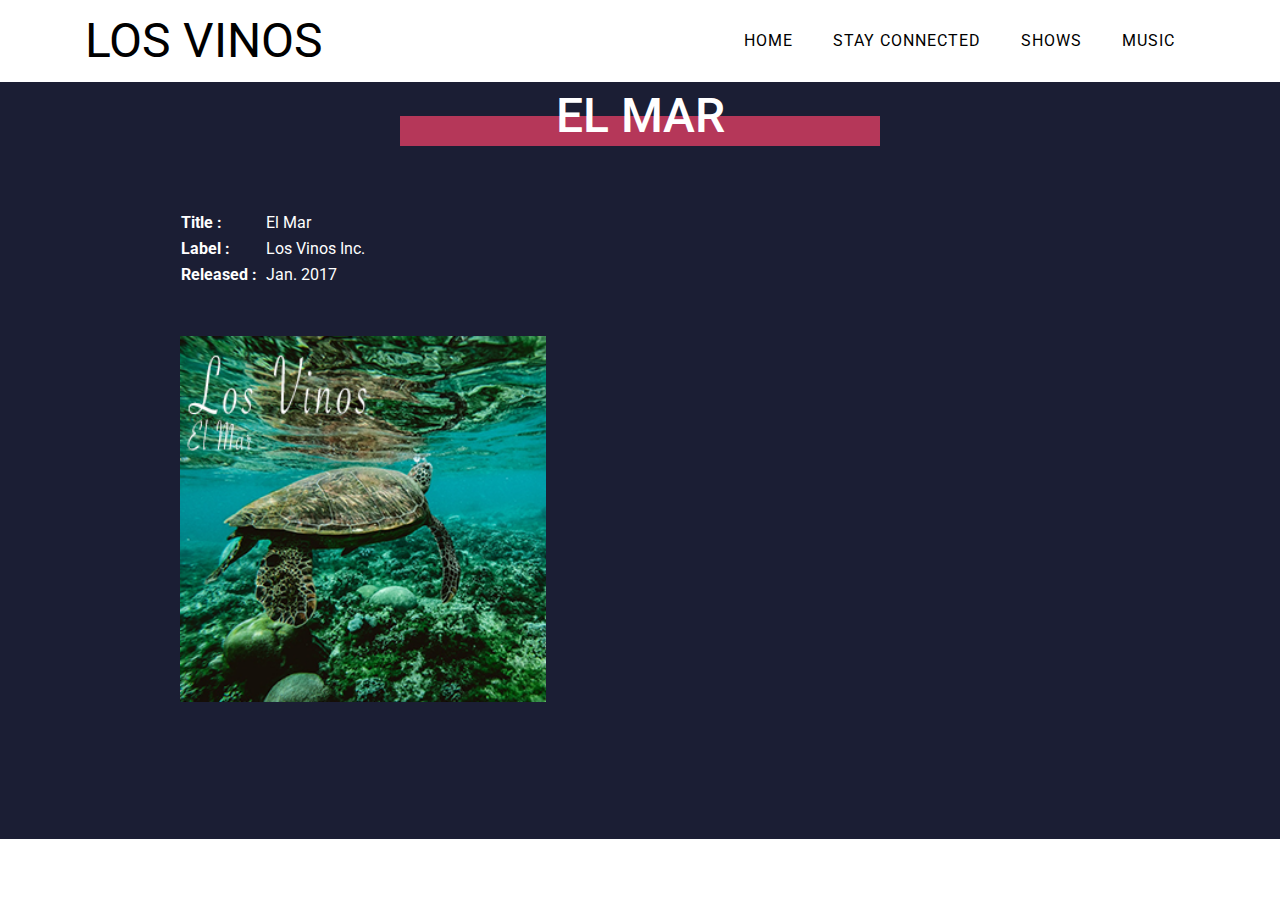
==== music/el-mar.html @ 44787964 "Added Music Section" ====
<!DOCTYPE html>
<html lang="en">

  <head>

    <meta charset="utf-8">
    <meta name="viewport" content="width=device-width, initial-scale=1, shrink-to-fit=no">
    <meta name="description" content="">
    <meta name="author" content="">

    <title>El Mar - 2017</title>

    <!-- Bootstrap core CSS -->
    <link href="../vendor/bootstrap/css/bootstrap.min.css" rel="stylesheet">

    <!-- Custom fonts for this template -->
    <link href="../vendor/fontawesome-free/css/all.min.css" rel="stylesheet" type="text/css">
    <link href="https://fonts.googleapis.com/css?family=Roboto:100,400,700" rel="stylesheet">

    <!-- Plugin CSS -->
    <link href="../vendor/magnific-popup/magnific-popup.css" rel="stylesheet" type="text/css">

    <!-- Custom styles for this template -->
    <link href="../css/freelancer.css" rel="stylesheet">

  </head>

  <body>

    <nav class="navbar navbar-expand-lg bg-secondary fixed-top text-uppercase" id="mainNav">
      <div class="container">
        <a class="navbar-brand js-scroll-trigger" href="#home">Los Vinos</a>
        <button class="navbar-toggler navbar-toggler-right text-uppercase rounded" type="button" data-toggle="collapse" data-target="#navbarResponsive" aria-controls="navbarResponsive" aria-expanded="false" aria-label="Toggle navigation">
          <i class="fas fa-bars"></i>
        </button>
        <div class="collapse navbar-collapse" id="navbarResponsive">
          <ul class="navbar-nav ml-auto">
            <li class="nav-item mx-0 mx-lg-1">
              <a class="nav-link py-3 px-0 px-lg-3 rounded js-scroll-trigger" href="../index.html#home">Home</a>
            </li>
            <li class="nav-item mx-0 mx-lg-1">
              <a class="nav-link py-3 px-0 px-lg-3 rounded js-scroll-trigger" href="../index.html#social">Stay Connected</a>
            </li>
            <li class="nav-item mx-0 mx-lg-1">
              <a class="nav-link py-3 px-0 px-lg-3 rounded js-scroll-trigger" href="../index.html#shows">Shows</a>
            </li>
            <li class="nav-item mx-0 mx-lg-1">
                <a class="nav-link py-3 px-0 px-lg-3 rounded js-scroll-trigger" href="../index.html#music">Music</a>
            </li>
          </ul>
        </div>
      </div>
    </nav>

    <!-- Music Section -->
    <section id="music" class="bg-primary">
      <div class="container text-white">
        <h2 class="text-center text-uppercase mb-0">El Mar</h2>
        <hr>
        <div class="row">
          <div class="col-lg-10 mx-auto">
                <div class="row mt-5">
                  <div class="col-sm-12 col-md-5 col-lg-5">
                    <table class="album-details">
                      <tr class="mb-2">
                        <td><b>Title :</b></td>
                        <td class="pl-2">El Mar</td>
                      </tr>
                      <tr class="mb-2">
                        <td><b>Label :</b></td>
                        <td class="pl-2">Los Vinos Inc.</td>
                      </tr>
                      <tr class="mb-2">
                        <td><b>Released :</b></td>
                        <td class="pl-2">Jan. 2017</td>
                      </tr>
                    </table>
                  </div>
                </div>
                <div class="row mt-5">
                    <div class="col-sm-12 col-md-5 col-lg-5">
                      <img src="../img/album_cover-el-mar.png" width="100%">
                    </div>
                    <div class="col-sm-12 col-md-7 col-lg-7">
                        <iframe src="https://open.spotify.com/embed/album/5Ap74Zg6Ue8oxhe9JaEBzc" width="100%" height="400" frameborder="0" allowtransparency="true" allow="encrypted-media"></iframe>
                    </div>
                </div>
          </div>
        </div>
      </div>
    </section>

    <!-- Scroll to Top Button (Only visible on small and extra-small screen sizes) -->
    <div class="scroll-to-top d-lg-none position-fixed ">
      <a class="js-scroll-trigger d-block text-center rounded" href="#page-top">
        <i class="fa fa-chevron-up"></i>
      </a>
    </div>

    <!-- Bootstrap core JavaScript -->
    <script src="../vendor/jquery/jquery.min.js"></script>
    <script src="../vendor/bootstrap/js/bootstrap.bundle.min.js"></script>

    <!-- Plugin JavaScript -->
    <script src="../vendor/jquery-easing/jquery.easing.min.js"></script>
    <script src="../vendor/magnific-popup/jquery.magnific-popup.min.js"></script>


    <!-- Custom scripts for this template -->
    <script src="../js/freelancer.min.js"></script>

  </body>

</html>
---- vendor/fontawesome-free/css/all.min.css ----
/*!
 * Font Awesome Free 5.3.1 by @fontawesome - https://fontawesome.com
 * License - https://fontawesome.com/license/free (Icons: CC BY 4.0, Fonts: SIL OFL 1.1, Code: MIT License)
 */
.fa,.fab,.fal,.far,.fas{-moz-osx-font-smoothing:grayscale;-webkit-font-smoothing:antialiased;display:inline-block;font-style:normal;font-variant:normal;text-rendering:auto;line-height:1}.fa-lg{font-size:1.33333em;line-height:.75em;vertical-align:-.0667em}.fa-xs{font-size:.75em}.fa-sm{font-size:.875em}.fa-1x{font-size:1em}.fa-2x{font-size:2em}.fa-3x{font-size:3em}.fa-4x{font-size:4em}.fa-5x{font-size:5em}.fa-6x{font-size:6em}.fa-7x{font-size:7em}.fa-8x{font-size:8em}.fa-9x{font-size:9em}.fa-10x{font-size:10em}.fa-fw{text-align:center;width:1.25em}.fa-ul{list-style-type:none;margin-left:2.5em;padding-left:0}.fa-ul>li{position:relative}.fa-li{left:-2em;position:absolute;text-align:center;width:2em;line-height:inherit}.fa-border{border:.08em solid #eee;border-radius:.1em;padding:.2em .25em .15em}.fa-pull-left{float:left}.fa-pull-right{float:right}.fa.fa-pull-left,.fab.fa-pull-left,.fal.fa-pull-left,.far.fa-pull-left,.fas.fa-pull-left{margin-right:.3em}.fa.fa-pull-right,.fab.fa-pull-right,.fal.fa-pull-right,.far.fa-pull-right,.fas.fa-pull-right{margin-left:.3em}.fa-spin{animation:fa-spin 2s infinite linear}.fa-pulse{animation:fa-spin 1s infinite steps(8)}@keyframes fa-spin{0%{transform:rotate(0deg)}to{transform:rotate(1turn)}}.fa-rotate-90{-ms-filter:"progid:DXImageTransform.Microsoft.BasicImage(rotation=1)";transform:rotate(90deg)}.fa-rotate-180{-ms-filter:"progid:DXImageTransform.Microsoft.BasicImage(rotation=2)";transform:rotate(180deg)}.fa-rotate-270{-ms-filter:"progid:DXImageTransform.Microsoft.BasicImage(rotation=3)";transform:rotate(270deg)}.fa-flip-horizontal{-ms-filter:"progid:DXImageTransform.Microsoft.BasicImage(rotation=0, mirror=1)";transform:scaleX(-1)}.fa-flip-vertical{transform:scaleY(-1)}.fa-flip-horizontal.fa-flip-vertical,.fa-flip-vertical{-ms-filter:"progid:DXImageTransform.Microsoft.BasicImage(rotation=2, mirror=1)"}.fa-flip-horizontal.fa-flip-vertical{transform:scale(-1)}:root .fa-flip-horizontal,:root .fa-flip-vertical,:root .fa-rotate-90,:root .fa-rotate-180,:root .fa-rotate-270{-webkit-filter:none;filter:none}.fa-stack{display:inline-block;height:2em;line-height:2em;position:relative;vertical-align:middle;width:2em}.fa-stack-1x,.fa-stack-2x{left:0;position:absolute;text-align:center;width:100%}.fa-stack-1x{line-height:inherit}.fa-stack-2x{font-size:2em}.fa-inverse{color:#fff}.fa-500px:before{content:"\f26e"}.fa-accessible-icon:before{content:"\f368"}.fa-accusoft:before{content:"\f369"}.fa-ad:before{content:"\f641"}.fa-address-book:before{content:"\f2b9"}.fa-address-card:before{content:"\f2bb"}.fa-adjust:before{content:"\f042"}.fa-adn:before{content:"\f170"}.fa-adversal:before{content:"\f36a"}.fa-affiliatetheme:before{content:"\f36b"}.fa-air-freshener:before{content:"\f5d0"}.fa-algolia:before{content:"\f36c"}.fa-align-center:before{content:"\f037"}.fa-align-justify:before{content:"\f039"}.fa-align-left:before{content:"\f036"}.fa-align-right:before{content:"\f038"}.fa-alipay:before{content:"\f642"}.fa-allergies:before{content:"\f461"}.fa-amazon:before{content:"\f270"}.fa-amazon-pay:before{content:"\f42c"}.fa-ambulance:before{content:"\f0f9"}.fa-american-sign-language-interpreting:before{content:"\f2a3"}.fa-amilia:before{content:"\f36d"}.fa-anchor:before{content:"\f13d"}.fa-android:before{content:"\f17b"}.fa-angellist:before{content:"\f209"}.fa-angle-double-down:before{content:"\f103"}.fa-angle-double-left:before{content:"\f100"}.fa-angle-double-right:before{content:"\f101"}.fa-angle-double-up:before{content:"\f102"}.fa-angle-down:before{content:"\f107"}.fa-angle-left:before{content:"\f104"}.fa-angle-right:before{content:"\f105"}.fa-angle-up:before{content:"\f106"}.fa-angry:before{content:"\f556"}.fa-angrycreative:before{content:"\f36e"}.fa-angular:before{content:"\f420"}.fa-ankh:before{content:"\f644"}.fa-app-store:before{content:"\f36f"}.fa-app-store-ios:before{content:"\f370"}.fa-apper:before{content:"\f371"}.fa-apple:before{content:"\f179"}.fa-apple-alt:before{content:"\f5d1"}.fa-apple-pay:before{content:"\f415"}.fa-archive:before{content:"\f187"}.fa-archway:before{content:"\f557"}.fa-arrow-alt-circle-down:before{content:"\f358"}.fa-arrow-alt-circle-left:before{content:"\f359"}.fa-arrow-alt-circle-right:before{content:"\f35a"}.fa-arrow-alt-circle-up:before{content:"\f35b"}.fa-arrow-circle-down:before{content:"\f0ab"}.fa-arrow-circle-left:before{content:"\f0a8"}.fa-arrow-circle-right:before{content:"\f0a9"}.fa-arrow-circle-up:before{content:"\f0aa"}.fa-arrow-down:before{content:"\f063"}.fa-arrow-left:before{content:"\f060"}.fa-arrow-right:before{content:"\f061"}.fa-arrow-up:before{content:"\f062"}.fa-arrows-alt:before{content:"\f0b2"}.fa-arrows-alt-h:before{content:"\f337"}.fa-arrows-alt-v:before{content:"\f338"}.fa-assistive-listening-systems:before{content:"\f2a2"}.fa-asterisk:before{content:"\f069"}.fa-asymmetrik:before{content:"\f372"}.fa-at:before{content:"\f1fa"}.fa-atlas:before{content:"\f558"}.fa-atom:before{content:"\f5d2"}.fa-audible:before{content:"\f373"}.fa-audio-description:before{content:"\f29e"}.fa-autoprefixer:before{content:"\f41c"}.fa-avianex:before{content:"\f374"}.fa-aviato:before{content:"\f421"}.fa-award:before{content:"\f559"}.fa-aws:before{content:"\f375"}.fa-backspace:before{content:"\f55a"}.fa-backward:before{content:"\f04a"}.fa-balance-scale:before{content:"\f24e"}.fa-ban:before{content:"\f05e"}.fa-band-aid:before{content:"\f462"}.fa-bandcamp:before{content:"\f2d5"}.fa-barcode:before{content:"\f02a"}.fa-bars:before{content:"\f0c9"}.fa-baseball-ball:before{content:"\f433"}.fa-basketball-ball:before{content:"\f434"}.fa-bath:before{content:"\f2cd"}.fa-battery-empty:before{content:"\f244"}.fa-battery-full:before{content:"\f240"}.fa-battery-half:before{content:"\f242"}.fa-battery-quarter:before{content:"\f243"}.fa-battery-three-quarters:before{content:"\f241"}.fa-bed:before{content:"\f236"}.fa-beer:before{content:"\f0fc"}.fa-behance:before{content:"\f1b4"}.fa-behance-square:before{content:"\f1b5"}.fa-bell:before{content:"\f0f3"}.fa-bell-slash:before{content:"\f1f6"}.fa-bezier-curve:before{content:"\f55b"}.fa-bible:before{content:"\f647"}.fa-bicycle:before{content:"\f206"}.fa-bimobject:before{content:"\f378"}.fa-binoculars:before{content:"\f1e5"}.fa-birthday-cake:before{content:"\f1fd"}.fa-bitbucket:before{content:"\f171"}.fa-bitcoin:before{content:"\f379"}.fa-bity:before{content:"\f37a"}.fa-black-tie:before{content:"\f27e"}.fa-blackberry:before{content:"\f37b"}.fa-blender:before{content:"\f517"}.fa-blind:before{content:"\f29d"}.fa-blogger:before{content:"\f37c"}.fa-blogger-b:before{content:"\f37d"}.fa-bluetooth:before{content:"\f293"}.fa-bluetooth-b:before{content:"\f294"}.fa-bold:before{content:"\f032"}.fa-bolt:before{content:"\f0e7"}.fa-bomb:before{content:"\f1e2"}.fa-bone:before{content:"\f5d7"}.fa-bong:before{content:"\f55c"}.fa-book:before{content:"\f02d"}.fa-book-open:before{content:"\f518"}.fa-book-reader:before{content:"\f5da"}.fa-bookmark:before{content:"\f02e"}.fa-bowling-ball:before{content:"\f436"}.fa-box:before{content:"\f466"}.fa-box-open:before{content:"\f49e"}.fa-boxes:before{content:"\f468"}.fa-braille:before{content:"\f2a1"}.fa-brain:before{content:"\f5dc"}.fa-briefcase:before{content:"\f0b1"}.fa-briefcase-medical:before{content:"\f469"}.fa-broadcast-tower:before{content:"\f519"}.fa-broom:before{content:"\f51a"}.fa-brush:before{content:"\f55d"}.fa-btc:before{content:"\f15a"}.fa-bug:before{content:"\f188"}.fa-building:before{content:"\f1ad"}.fa-bullhorn:before{content:"\f0a1"}.fa-bullseye:before{content:"\f140"}.fa-burn:before{content:"\f46a"}.fa-buromobelexperte:before{content:"\f37f"}.fa-bus:before{content:"\f207"}.fa-bus-alt:before{content:"\f55e"}.fa-business-time:before{content:"\f64a"}.fa-buysellads:before{content:"\f20d"}.fa-calculator:before{content:"\f1ec"}.fa-calendar:before{content:"\f133"}.fa-calendar-alt:before{content:"\f073"}.fa-calendar-check:before{content:"\f274"}.fa-calendar-minus:before{content:"\f272"}.fa-calendar-plus:before{content:"\f271"}.fa-calendar-times:before{content:"\f273"}.fa-camera:before{content:"\f030"}.fa-camera-retro:before{content:"\f083"}.fa-cannabis:before{content:"\f55f"}.fa-capsules:before{content:"\f46b"}.fa-car:before{content:"\f1b9"}.fa-car-alt:before{content:"\f5de"}.fa-car-battery:before{content:"\f5df"}.fa-car-crash:before{content:"\f5e1"}.fa-car-side:before{content:"\f5e4"}.fa-caret-down:before{content:"\f0d7"}.fa-caret-left:before{content:"\f0d9"}.fa-caret-right:before{content:"\f0da"}.fa-caret-square-down:before{content:"\f150"}.fa-caret-square-left:before{content:"\f191"}.fa-caret-square-right:before{content:"\f152"}.fa-caret-square-up:before{content:"\f151"}.fa-caret-up:before{content:"\f0d8"}.fa-cart-arrow-down:before{content:"\f218"}.fa-cart-plus:before{content:"\f217"}.fa-cc-amazon-pay:before{content:"\f42d"}.fa-cc-amex:before{content:"\f1f3"}.fa-cc-apple-pay:before{content:"\f416"}.fa-cc-diners-club:before{content:"\f24c"}.fa-cc-discover:before{content:"\f1f2"}.fa-cc-jcb:before{content:"\f24b"}.fa-cc-mastercard:before{content:"\f1f1"}.fa-cc-paypal:before{content:"\f1f4"}.fa-cc-stripe:before{content:"\f1f5"}.fa-cc-visa:before{content:"\f1f0"}.fa-centercode:before{content:"\f380"}.fa-certificate:before{content:"\f0a3"}.fa-chalkboard:before{content:"\f51b"}.fa-chalkboard-teacher:before{content:"\f51c"}.fa-charging-station:before{content:"\f5e7"}.fa-chart-area:before{content:"\f1fe"}.fa-chart-bar:before{content:"\f080"}.fa-chart-line:before{content:"\f201"}.fa-chart-pie:before{content:"\f200"}.fa-check:before{content:"\f00c"}.fa-check-circle:before{content:"\f058"}.fa-check-double:before{content:"\f560"}.fa-check-square:before{content:"\f14a"}.fa-chess:before{content:"\f439"}.fa-chess-bishop:before{content:"\f43a"}.fa-chess-board:before{content:"\f43c"}.fa-chess-king:before{content:"\f43f"}.fa-chess-knight:before{content:"\f441"}.fa-chess-pawn:before{content:"\f443"}.fa-chess-queen:before{content:"\f445"}.fa-chess-rook:before{content:"\f447"}.fa-chevron-circle-down:before{content:"\f13a"}.fa-chevron-circle-left:before{content:"\f137"}.fa-chevron-circle-right:before{content:"\f138"}.fa-chevron-circle-up:before{content:"\f139"}.fa-chevron-down:before{content:"\f078"}.fa-chevron-left:before{content:"\f053"}.fa-chevron-right:before{content:"\f054"}.fa-chevron-up:before{content:"\f077"}.fa-child:before{content:"\f1ae"}.fa-chrome:before{content:"\f268"}.fa-church:before{content:"\f51d"}.fa-circle:before{content:"\f111"}.fa-circle-notch:before{content:"\f1ce"}.fa-city:before{content:"\f64f"}.fa-clipboard:before{content:"\f328"}.fa-clipboard-check:before{content:"\f46c"}.fa-clipboard-list:before{content:"\f46d"}.fa-clock:before{content:"\f017"}.fa-clone:before{content:"\f24d"}.fa-closed-captioning:before{content:"\f20a"}.fa-cloud:before{content:"\f0c2"}.fa-cloud-download-alt:before{content:"\f381"}.fa-cloud-upload-alt:before{content:"\f382"}.fa-cloudscale:before{content:"\f383"}.fa-cloudsmith:before{content:"\f384"}.fa-cloudversify:before{content:"\f385"}.fa-cocktail:before{content:"\f561"}.fa-code:before{content:"\f121"}.fa-code-branch:before{content:"\f126"}.fa-codepen:before{content:"\f1cb"}.fa-codiepie:before{content:"\f284"}.fa-coffee:before{content:"\f0f4"}.fa-cog:before{content:"\f013"}.fa-cogs:before{content:"\f085"}.fa-coins:before{content:"\f51e"}.fa-columns:before{content:"\f0db"}.fa-comment:before{content:"\f075"}.fa-comment-alt:before{content:"\f27a"}.fa-comment-dollar:before{content:"\f651"}.fa-comment-dots:before{content:"\f4ad"}.fa-comment-slash:before{content:"\f4b3"}.fa-comments:before{content:"\f086"}.fa-comments-dollar:before{content:"\f653"}.fa-compact-disc:before{content:"\f51f"}.fa-compass:before{content:"\f14e"}.fa-compress:before{content:"\f066"}.fa-concierge-bell:before{content:"\f562"}.fa-connectdevelop:before{content:"\f20e"}.fa-contao:before{content:"\f26d"}.fa-cookie:before{content:"\f563"}.fa-cookie-bite:before{content:"\f564"}.fa-copy:before{content:"\f0c5"}.fa-copyright:before{content:"\f1f9"}.fa-couch:before{content:"\f4b8"}.fa-cpanel:before{content:"\f388"}.fa-creative-commons:before{content:"\f25e"}.fa-creative-commons-by:before{content:"\f4e7"}.fa-creative-commons-nc:before{content:"\f4e8"}.fa-creative-commons-nc-eu:before{content:"\f4e9"}.fa-creative-commons-nc-jp:before{content:"\f4ea"}.fa-creative-commons-nd:before{content:"\f4eb"}.fa-creative-commons-pd:before{content:"\f4ec"}.fa-creative-commons-pd-alt:before{content:"\f4ed"}.fa-creative-commons-remix:before{content:"\f4ee"}.fa-creative-commons-sa:before{content:"\f4ef"}.fa-creative-commons-sampling:before{content:"\f4f0"}.fa-creative-commons-sampling-plus:before{content:"\f4f1"}.fa-creative-commons-share:before{content:"\f4f2"}.fa-credit-card:before{content:"\f09d"}.fa-crop:before{content:"\f125"}.fa-crop-alt:before{content:"\f565"}.fa-cross:before{content:"\f654"}.fa-crosshairs:before{content:"\f05b"}.fa-crow:before{content:"\f520"}.fa-crown:before{content:"\f521"}.fa-css3:before{content:"\f13c"}.fa-css3-alt:before{content:"\f38b"}.fa-cube:before{content:"\f1b2"}.fa-cubes:before{content:"\f1b3"}.fa-cut:before{content:"\f0c4"}.fa-cuttlefish:before{content:"\f38c"}.fa-d-and-d:before{content:"\f38d"}.fa-dashcube:before{content:"\f210"}.fa-database:before{content:"\f1c0"}.fa-deaf:before{content:"\f2a4"}.fa-delicious:before{content:"\f1a5"}.fa-deploydog:before{content:"\f38e"}.fa-deskpro:before{content:"\f38f"}.fa-desktop:before{content:"\f108"}.fa-deviantart:before{content:"\f1bd"}.fa-dharmachakra:before{content:"\f655"}.fa-diagnoses:before{content:"\f470"}.fa-dice:before{content:"\f522"}.fa-dice-five:before{content:"\f523"}.fa-dice-four:before{content:"\f524"}.fa-dice-one:before{content:"\f525"}.fa-dice-six:before{content:"\f526"}.fa-dice-three:before{content:"\f527"}.fa-dice-two:before{content:"\f528"}.fa-digg:before{content:"\f1a6"}.fa-digital-ocean:before{content:"\f391"}.fa-digital-tachograph:before{content:"\f566"}.fa-directions:before{content:"\f5eb"}.fa-discord:before{content:"\f392"}.fa-discourse:before{content:"\f393"}.fa-divide:before{content:"\f529"}.fa-dizzy:before{content:"\f567"}.fa-dna:before{content:"\f471"}.fa-dochub:before{content:"\f394"}.fa-docker:before{content:"\f395"}.fa-dollar-sign:before{content:"\f155"}.fa-dolly:before{content:"\f472"}.fa-dolly-flatbed:before{content:"\f474"}.fa-donate:before{content:"\f4b9"}.fa-door-closed:before{content:"\f52a"}.fa-door-open:before{content:"\f52b"}.fa-dot-circle:before{content:"\f192"}.fa-dove:before{content:"\f4ba"}.fa-download:before{content:"\f019"}.fa-draft2digital:before{content:"\f396"}.fa-drafting-compass:before{content:"\f568"}.fa-draw-polygon:before{content:"\f5ee"}.fa-dribbble:before{content:"\f17d"}.fa-dribbble-square:before{content:"\f397"}.fa-dropbox:before{content:"\f16b"}.fa-drum:before{content:"\f569"}.fa-drum-steelpan:before{content:"\f56a"}.fa-drupal:before{content:"\f1a9"}.fa-dumbbell:before{content:"\f44b"}.fa-dyalog:before{content:"\f399"}.fa-earlybirds:before{content:"\f39a"}.fa-ebay:before{content:"\f4f4"}.fa-edge:before{content:"\f282"}.fa-edit:before{content:"\f044"}.fa-eject:before{content:"\f052"}.fa-elementor:before{content:"\f430"}.fa-ellipsis-h:before{content:"\f141"}.fa-ellipsis-v:before{content:"\f142"}.fa-ello:before{content:"\f5f1"}.fa-ember:before{content:"\f423"}.fa-empire:before{content:"\f1d1"}.fa-envelope:before{content:"\f0e0"}.fa-envelope-open:before{content:"\f2b6"}.fa-envelope-open-text:before{content:"\f658"}.fa-envelope-square:before{content:"\f199"}.fa-envira:before{content:"\f299"}.fa-equals:before{content:"\f52c"}.fa-eraser:before{content:"\f12d"}.fa-erlang:before{content:"\f39d"}.fa-ethereum:before{content:"\f42e"}.fa-etsy:before{content:"\f2d7"}.fa-euro-sign:before{content:"\f153"}.fa-exchange-alt:before{content:"\f362"}.fa-exclamation:before{content:"\f12a"}.fa-exclamation-circle:before{content:"\f06a"}.fa-exclamation-triangle:before{content:"\f071"}.fa-expand:before{content:"\f065"}.fa-expand-arrows-alt:before{content:"\f31e"}.fa-expeditedssl:before{content:"\f23e"}.fa-external-link-alt:before{content:"\f35d"}.fa-external-link-square-alt:before{content:"\f360"}.fa-eye:before{content:"\f06e"}.fa-eye-dropper:before{content:"\f1fb"}.fa-eye-slash:before{content:"\f070"}.fa-facebook:before{content:"\f09a"}.fa-facebook-f:before{content:"\f39e"}.fa-facebook-messenger:before{content:"\f39f"}.fa-facebook-square:before{content:"\f082"}.fa-fast-backward:before{content:"\f049"}.fa-fast-forward:before{content:"\f050"}.fa-fax:before{content:"\f1ac"}.fa-feather:before{content:"\f52d"}.fa-feather-alt:before{content:"\f56b"}.fa-female:before{content:"\f182"}.fa-fighter-jet:before{content:"\f0fb"}.fa-file:before{content:"\f15b"}.fa-file-alt:before{content:"\f15c"}.fa-file-archive:before{content:"\f1c6"}.fa-file-audio:before{content:"\f1c7"}.fa-file-code:before{content:"\f1c9"}.fa-file-contract:before{content:"\f56c"}.fa-file-download:before{content:"\f56d"}.fa-file-excel:before{content:"\f1c3"}.fa-file-export:before{content:"\f56e"}.fa-file-image:before{content:"\f1c5"}.fa-file-import:before{content:"\f56f"}.fa-file-invoice:before{content:"\f570"}.fa-file-invoice-dollar:before{content:"\f571"}.fa-file-medical:before{content:"\f477"}.fa-file-medical-alt:before{content:"\f478"}.fa-file-pdf:before{content:"\f1c1"}.fa-file-powerpoint:before{content:"\f1c4"}.fa-file-prescription:before{content:"\f572"}.fa-file-signature:before{content:"\f573"}.fa-file-upload:before{content:"\f574"}.fa-file-video:before{content:"\f1c8"}.fa-file-word:before{content:"\f1c2"}.fa-fill:before{content:"\f575"}.fa-fill-drip:before{content:"\f576"}.fa-film:before{content:"\f008"}.fa-filter:before{content:"\f0b0"}.fa-fingerprint:before{content:"\f577"}.fa-fire:before{content:"\f06d"}.fa-fire-extinguisher:before{content:"\f134"}.fa-firefox:before{content:"\f269"}.fa-first-aid:before{content:"\f479"}.fa-first-order:before{content:"\f2b0"}.fa-first-order-alt:before{content:"\f50a"}.fa-firstdraft:before{content:"\f3a1"}.fa-fish:before{content:"\f578"}.fa-flag:before{content:"\f024"}.fa-flag-checkered:before{content:"\f11e"}.fa-flask:before{content:"\f0c3"}.fa-flickr:before{content:"\f16e"}.fa-flipboard:before{content:"\f44d"}.fa-flushed:before{content:"\f579"}.fa-fly:before{content:"\f417"}.fa-folder:before{content:"\f07b"}.fa-folder-minus:before{content:"\f65d"}.fa-folder-open:before{content:"\f07c"}.fa-folder-plus:before{content:"\f65e"}.fa-font:before{content:"\f031"}.fa-font-awesome:before{content:"\f2b4"}.fa-font-awesome-alt:before{content:"\f35c"}.fa-font-awesome-flag:before{content:"\f425"}.fa-font-awesome-logo-full:before{content:"\f4e6"}.fa-fonticons:before{content:"\f280"}.fa-fonticons-fi:before{content:"\f3a2"}.fa-football-ball:before{content:"\f44e"}.fa-fort-awesome:before{content:"\f286"}.fa-fort-awesome-alt:before{content:"\f3a3"}.fa-forumbee:before{content:"\f211"}.fa-forward:before{content:"\f04e"}.fa-foursquare:before{content:"\f180"}.fa-free-code-camp:before{content:"\f2c5"}.fa-freebsd:before{content:"\f3a4"}.fa-frog:before{content:"\f52e"}.fa-frown:before{content:"\f119"}.fa-frown-open:before{content:"\f57a"}.fa-fulcrum:before{content:"\f50b"}.fa-funnel-dollar:before{content:"\f662"}.fa-futbol:before{content:"\f1e3"}.fa-galactic-republic:before{content:"\f50c"}.fa-galactic-senate:before{content:"\f50d"}.fa-gamepad:before{content:"\f11b"}.fa-gas-pump:before{content:"\f52f"}.fa-gavel:before{content:"\f0e3"}.fa-gem:before{content:"\f3a5"}.fa-genderless:before{content:"\f22d"}.fa-get-pocket:before{content:"\f265"}.fa-gg:before{content:"\f260"}.fa-gg-circle:before{content:"\f261"}.fa-gift:before{content:"\f06b"}.fa-git:before{content:"\f1d3"}.fa-git-square:before{content:"\f1d2"}.fa-github:before{content:"\f09b"}.fa-github-alt:before{content:"\f113"}.fa-github-square:before{content:"\f092"}.fa-gitkraken:before{content:"\f3a6"}.fa-gitlab:before{content:"\f296"}.fa-gitter:before{content:"\f426"}.fa-glass-martini:before{content:"\f000"}.fa-glass-martini-alt:before{content:"\f57b"}.fa-glasses:before{content:"\f530"}.fa-glide:before{content:"\f2a5"}.fa-glide-g:before{content:"\f2a6"}.fa-globe:before{content:"\f0ac"}.fa-globe-africa:before{content:"\f57c"}.fa-globe-americas:before{content:"\f57d"}.fa-globe-asia:before{content:"\f57e"}.fa-gofore:before{content:"\f3a7"}.fa-golf-ball:before{content:"\f450"}.fa-goodreads:before{content:"\f3a8"}.fa-goodreads-g:before{content:"\f3a9"}.fa-google:before{content:"\f1a0"}.fa-google-drive:before{content:"\f3aa"}.fa-google-play:before{content:"\f3ab"}.fa-google-plus:before{content:"\f2b3"}.fa-google-plus-g:before{content:"\f0d5"}.fa-google-plus-square:before{content:"\f0d4"}.fa-google-wallet:before{content:"\f1ee"}.fa-gopuram:before{content:"\f664"}.fa-graduation-cap:before{content:"\f19d"}.fa-gratipay:before{content:"\f184"}.fa-grav:before{content:"\f2d6"}.fa-greater-than:before{content:"\f531"}.fa-greater-than-equal:before{content:"\f532"}.fa-grimace:before{content:"\f57f"}.fa-grin:before{content:"\f580"}.fa-grin-alt:before{content:"\f581"}.fa-grin-beam:before{content:"\f582"}.fa-grin-beam-sweat:before{content:"\f583"}.fa-grin-hearts:before{content:"\f584"}.fa-grin-squint:before{content:"\f585"}.fa-grin-squint-tears:before{content:"\f586"}.fa-grin-stars:before{content:"\f587"}.fa-grin-tears:before{content:"\f588"}.fa-grin-tongue:before{content:"\f589"}.fa-grin-tongue-squint:before{content:"\f58a"}.fa-grin-tongue-wink:before{content:"\f58b"}.fa-grin-wink:before{content:"\f58c"}.fa-grip-horizontal:before{content:"\f58d"}.fa-grip-vertical:before{content:"\f58e"}.fa-gripfire:before{content:"\f3ac"}.fa-grunt:before{content:"\f3ad"}.fa-gulp:before{content:"\f3ae"}.fa-h-square:before{content:"\f0fd"}.fa-hacker-news:before{content:"\f1d4"}.fa-hacker-news-square:before{content:"\f3af"}.fa-hackerrank:before{content:"\f5f7"}.fa-hamsa:before{content:"\f665"}.fa-hand-holding:before{content:"\f4bd"}.fa-hand-holding-heart:before{content:"\f4be"}.fa-hand-holding-usd:before{content:"\f4c0"}.fa-hand-lizard:before{content:"\f258"}.fa-hand-paper:before{content:"\f256"}.fa-hand-peace:before{content:"\f25b"}.fa-hand-point-down:before{content:"\f0a7"}.fa-hand-point-left:before{content:"\f0a5"}.fa-hand-point-right:before{content:"\f0a4"}.fa-hand-point-up:before{content:"\f0a6"}.fa-hand-pointer:before{content:"\f25a"}.fa-hand-rock:before{content:"\f255"}.fa-hand-scissors:before{content:"\f257"}.fa-hand-spock:before{content:"\f259"}.fa-hands:before{content:"\f4c2"}.fa-hands-helping:before{content:"\f4c4"}.fa-handshake:before{content:"\f2b5"}.fa-hashtag:before{content:"\f292"}.fa-haykal:before{content:"\f666"}.fa-hdd:before{content:"\f0a0"}.fa-heading:before{content:"\f1dc"}.fa-headphones:before{content:"\f025"}.fa-headphones-alt:before{content:"\f58f"}.fa-headset:before{content:"\f590"}.fa-heart:before{content:"\f004"}.fa-heartbeat:before{content:"\f21e"}.fa-helicopter:before{content:"\f533"}.fa-highlighter:before{content:"\f591"}.fa-hips:before{content:"\f452"}.fa-hire-a-helper:before{content:"\f3b0"}.fa-history:before{content:"\f1da"}.fa-hockey-puck:before{content:"\f453"}.fa-home:before{content:"\f015"}.fa-hooli:before{content:"\f427"}.fa-hornbill:before{content:"\f592"}.fa-hospital:before{content:"\f0f8"}.fa-hospital-alt:before{content:"\f47d"}.fa-hospital-symbol:before{content:"\f47e"}.fa-hot-tub:before{content:"\f593"}.fa-hotel:before{content:"\f594"}.fa-hotjar:before{content:"\f3b1"}.fa-hourglass:before{content:"\f254"}.fa-hourglass-end:before{content:"\f253"}.fa-hourglass-half:before{content:"\f252"}.fa-hourglass-start:before{content:"\f251"}.fa-houzz:before{content:"\f27c"}.fa-html5:before{content:"\f13b"}.fa-hubspot:before{content:"\f3b2"}.fa-i-cursor:before{content:"\f246"}.fa-id-badge:before{content:"\f2c1"}.fa-id-card:before{content:"\f2c2"}.fa-id-card-alt:before{content:"\f47f"}.fa-image:before{content:"\f03e"}.fa-images:before{content:"\f302"}.fa-imdb:before{content:"\f2d8"}.fa-inbox:before{content:"\f01c"}.fa-indent:before{content:"\f03c"}.fa-industry:before{content:"\f275"}.fa-infinity:before{content:"\f534"}.fa-info:before{content:"\f129"}.fa-info-circle:before{content:"\f05a"}.fa-instagram:before{content:"\f16d"}.fa-internet-explorer:before{content:"\f26b"}.fa-ioxhost:before{content:"\f208"}.fa-italic:before{content:"\f033"}.fa-itunes:before{content:"\f3b4"}.fa-itunes-note:before{content:"\f3b5"}.fa-java:before{content:"\f4e4"}.fa-jedi:before{content:"\f669"}.fa-jedi-order:before{content:"\f50e"}.fa-jenkins:before{content:"\f3b6"}.fa-joget:before{content:"\f3b7"}.fa-joint:before{content:"\f595"}.fa-joomla:before{content:"\f1aa"}.fa-journal-whills:before{content:"\f66a"}.fa-js:before{content:"\f3b8"}.fa-js-square:before{content:"\f3b9"}.fa-jsfiddle:before{content:"\f1cc"}.fa-kaaba:before{content:"\f66b"}.fa-kaggle:before{content:"\f5fa"}.fa-key:before{content:"\f084"}.fa-keybase:before{content:"\f4f5"}.fa-keyboard:before{content:"\f11c"}.fa-keycdn:before{content:"\f3ba"}.fa-khanda:before{content:"\f66d"}.fa-kickstarter:before{content:"\f3bb"}.fa-kickstarter-k:before{content:"\f3bc"}.fa-kiss:before{content:"\f596"}.fa-kiss-beam:before{content:"\f597"}.fa-kiss-wink-heart:before{content:"\f598"}.fa-kiwi-bird:before{content:"\f535"}.fa-korvue:before{content:"\f42f"}.fa-landmark:before{content:"\f66f"}.fa-language:before{content:"\f1ab"}.fa-laptop:before{content:"\f109"}.fa-laptop-code:before{content:"\f5fc"}.fa-laravel:before{content:"\f3bd"}.fa-lastfm:before{content:"\f202"}.fa-lastfm-square:before{content:"\f203"}.fa-laugh:before{content:"\f599"}.fa-laugh-beam:before{content:"\f59a"}.fa-laugh-squint:before{content:"\f59b"}.fa-laugh-wink:before{content:"\f59c"}.fa-layer-group:before{content:"\f5fd"}.fa-leaf:before{content:"\f06c"}.fa-leanpub:before{content:"\f212"}.fa-lemon:before{content:"\f094"}.fa-less:before{content:"\f41d"}.fa-less-than:before{content:"\f536"}.fa-less-than-equal:before{content:"\f537"}.fa-level-down-alt:before{content:"\f3be"}.fa-level-up-alt:before{content:"\f3bf"}.fa-life-ring:before{content:"\f1cd"}.fa-lightbulb:before{content:"\f0eb"}.fa-line:before{content:"\f3c0"}.fa-link:before{content:"\f0c1"}.fa-linkedin:before{content:"\f08c"}.fa-linkedin-in:before{content:"\f0e1"}.fa-linode:before{content:"\f2b8"}.fa-linux:before{content:"\f17c"}.fa-lira-sign:before{content:"\f195"}.fa-list:before{content:"\f03a"}.fa-list-alt:before{content:"\f022"}.fa-list-ol:before{content:"\f0cb"}.fa-list-ul:before{content:"\f0ca"}.fa-location-arrow:before{content:"\f124"}.fa-lock:before{content:"\f023"}.fa-lock-open:before{content:"\f3c1"}.fa-long-arrow-alt-down:before{content:"\f309"}.fa-long-arrow-alt-left:before{content:"\f30a"}.fa-long-arrow-alt-right:before{content:"\f30b"}.fa-long-arrow-alt-up:before{content:"\f30c"}.fa-low-vision:before{content:"\f2a8"}.fa-luggage-cart:before{content:"\f59d"}.fa-lyft:before{content:"\f3c3"}.fa-magento:before{content:"\f3c4"}.fa-magic:before{content:"\f0d0"}.fa-magnet:before{content:"\f076"}.fa-mail-bulk:before{content:"\f674"}.fa-mailchimp:before{content:"\f59e"}.fa-male:before{content:"\f183"}.fa-mandalorian:before{content:"\f50f"}.fa-map:before{content:"\f279"}.fa-map-marked:before{content:"\f59f"}.fa-map-marked-alt:before{content:"\f5a0"}.fa-map-marker:before{content:"\f041"}.fa-map-marker-alt:before{content:"\f3c5"}.fa-map-pin:before{content:"\f276"}.fa-map-signs:before{content:"\f277"}.fa-markdown:before{content:"\f60f"}.fa-marker:before{content:"\f5a1"}.fa-mars:before{content:"\f222"}.fa-mars-double:before{content:"\f227"}.fa-mars-stroke:before{content:"\f229"}.fa-mars-stroke-h:before{content:"\f22b"}.fa-mars-stroke-v:before{content:"\f22a"}.fa-mastodon:before{content:"\f4f6"}.fa-maxcdn:before{content:"\f136"}.fa-medal:before{content:"\f5a2"}.fa-medapps:before{content:"\f3c6"}.fa-medium:before{content:"\f23a"}.fa-medium-m:before{content:"\f3c7"}.fa-medkit:before{content:"\f0fa"}.fa-medrt:before{content:"\f3c8"}.fa-meetup:before{content:"\f2e0"}.fa-megaport:before{content:"\f5a3"}.fa-meh:before{content:"\f11a"}.fa-meh-blank:before{content:"\f5a4"}.fa-meh-rolling-eyes:before{content:"\f5a5"}.fa-memory:before{content:"\f538"}.fa-menorah:before{content:"\f676"}.fa-mercury:before{content:"\f223"}.fa-microchip:before{content:"\f2db"}.fa-microphone:before{content:"\f130"}.fa-microphone-alt:before{content:"\f3c9"}.fa-microphone-alt-slash:before{content:"\f539"}.fa-microphone-slash:before{content:"\f131"}.fa-microscope:before{content:"\f610"}.fa-microsoft:before{content:"\f3ca"}.fa-minus:before{content:"\f068"}.fa-minus-circle:before{content:"\f056"}.fa-minus-square:before{content:"\f146"}.fa-mix:before{content:"\f3cb"}.fa-mixcloud:before{content:"\f289"}.fa-mizuni:before{content:"\f3cc"}.fa-mobile:before{content:"\f10b"}.fa-mobile-alt:before{content:"\f3cd"}.fa-modx:before{content:"\f285"}.fa-monero:before{content:"\f3d0"}.fa-money-bill:before{content:"\f0d6"}.fa-money-bill-alt:before{content:"\f3d1"}.fa-money-bill-wave:before{content:"\f53a"}.fa-money-bill-wave-alt:before{content:"\f53b"}.fa-money-check:before{content:"\f53c"}.fa-money-check-alt:before{content:"\f53d"}.fa-monument:before{content:"\f5a6"}.fa-moon:before{content:"\f186"}.fa-mortar-pestle:before{content:"\f5a7"}.fa-mosque:before{content:"\f678"}.fa-motorcycle:before{content:"\f21c"}.fa-mouse-pointer:before{content:"\f245"}.fa-music:before{content:"\f001"}.fa-napster:before{content:"\f3d2"}.fa-neos:before{content:"\f612"}.fa-neuter:before{content:"\f22c"}.fa-newspaper:before{content:"\f1ea"}.fa-nimblr:before{content:"\f5a8"}.fa-nintendo-switch:before{content:"\f418"}.fa-node:before{content:"\f419"}.fa-node-js:before{content:"\f3d3"}.fa-not-equal:before{content:"\f53e"}.fa-notes-medical:before{content:"\f481"}.fa-npm:before{content:"\f3d4"}.fa-ns8:before{content:"\f3d5"}.fa-nutritionix:before{content:"\f3d6"}.fa-object-group:before{content:"\f247"}.fa-object-ungroup:before{content:"\f248"}.fa-odnoklassniki:before{content:"\f263"}.fa-odnoklassniki-square:before{content:"\f264"}.fa-oil-can:before{content:"\f613"}.fa-old-republic:before{content:"\f510"}.fa-om:before{content:"\f679"}.fa-opencart:before{content:"\f23d"}.fa-openid:before{content:"\f19b"}.fa-opera:before{content:"\f26a"}.fa-optin-monster:before{content:"\f23c"}.fa-osi:before{content:"\f41a"}.fa-outdent:before{content:"\f03b"}.fa-page4:before{content:"\f3d7"}.fa-pagelines:before{content:"\f18c"}.fa-paint-brush:before{content:"\f1fc"}.fa-paint-roller:before{content:"\f5aa"}.fa-palette:before{content:"\f53f"}.fa-palfed:before{content:"\f3d8"}.fa-pallet:before{content:"\f482"}.fa-paper-plane:before{content:"\f1d8"}.fa-paperclip:before{content:"\f0c6"}.fa-parachute-box:before{content:"\f4cd"}.fa-paragraph:before{content:"\f1dd"}.fa-parking:before{content:"\f540"}.fa-passport:before{content:"\f5ab"}.fa-pastafarianism:before{content:"\f67b"}.fa-paste:before{content:"\f0ea"}.fa-patreon:before{content:"\f3d9"}.fa-pause:before{content:"\f04c"}.fa-pause-circle:before{content:"\f28b"}.fa-paw:before{content:"\f1b0"}.fa-paypal:before{content:"\f1ed"}.fa-peace:before{content:"\f67c"}.fa-pen:before{content:"\f304"}.fa-pen-alt:before{content:"\f305"}.fa-pen-fancy:before{content:"\f5ac"}.fa-pen-nib:before{content:"\f5ad"}.fa-pen-square:before{content:"\f14b"}.fa-pencil-alt:before{content:"\f303"}.fa-pencil-ruler:before{content:"\f5ae"}.fa-people-carry:before{content:"\f4ce"}.fa-percent:before{content:"\f295"}.fa-percentage:before{content:"\f541"}.fa-periscope:before{content:"\f3da"}.fa-phabricator:before{content:"\f3db"}.fa-phoenix-framework:before{content:"\f3dc"}.fa-phoenix-squadron:before{content:"\f511"}.fa-phone:before{content:"\f095"}.fa-phone-slash:before{content:"\f3dd"}.fa-phone-square:before{content:"\f098"}.fa-phone-volume:before{content:"\f2a0"}.fa-php:before{content:"\f457"}.fa-pied-piper:before{content:"\f2ae"}.fa-pied-piper-alt:before{content:"\f1a8"}.fa-pied-piper-hat:before{content:"\f4e5"}.fa-pied-piper-pp:before{content:"\f1a7"}.fa-piggy-bank:before{content:"\f4d3"}.fa-pills:before{content:"\f484"}.fa-pinterest:before{content:"\f0d2"}.fa-pinterest-p:before{content:"\f231"}.fa-pinterest-square:before{content:"\f0d3"}.fa-place-of-worship:before{content:"\f67f"}.fa-plane:before{content:"\f072"}.fa-plane-arrival:before{content:"\f5af"}.fa-plane-departure:before{content:"\f5b0"}.fa-play:before{content:"\f04b"}.fa-play-circle:before{content:"\f144"}.fa-playstation:before{content:"\f3df"}.fa-plug:before{content:"\f1e6"}.fa-plus:before{content:"\f067"}.fa-plus-circle:before{content:"\f055"}.fa-plus-square:before{content:"\f0fe"}.fa-podcast:before{content:"\f2ce"}.fa-poll:before{content:"\f681"}.fa-poll-h:before{content:"\f682"}.fa-poo:before{content:"\f2fe"}.fa-poop:before{content:"\f619"}.fa-portrait:before{content:"\f3e0"}.fa-pound-sign:before{content:"\f154"}.fa-power-off:before{content:"\f011"}.fa-pray:before{content:"\f683"}.fa-praying-hands:before{content:"\f684"}.fa-prescription:before{content:"\f5b1"}.fa-prescription-bottle:before{content:"\f485"}.fa-prescription-bottle-alt:before{content:"\f486"}.fa-print:before{content:"\f02f"}.fa-procedures:before{content:"\f487"}.fa-product-hunt:before{content:"\f288"}.fa-project-diagram:before{content:"\f542"}.fa-pushed:before{content:"\f3e1"}.fa-puzzle-piece:before{content:"\f12e"}.fa-python:before{content:"\f3e2"}.fa-qq:before{content:"\f1d6"}.fa-qrcode:before{content:"\f029"}.fa-question:before{content:"\f128"}.fa-question-circle:before{content:"\f059"}.fa-quidditch:before{content:"\f458"}.fa-quinscape:before{content:"\f459"}.fa-quora:before{content:"\f2c4"}.fa-quote-left:before{content:"\f10d"}.fa-quote-right:before{content:"\f10e"}.fa-quran:before{content:"\f687"}.fa-r-project:before{content:"\f4f7"}.fa-random:before{content:"\f074"}.fa-ravelry:before{content:"\f2d9"}.fa-react:before{content:"\f41b"}.fa-readme:before{content:"\f4d5"}.fa-rebel:before{content:"\f1d0"}.fa-receipt:before{content:"\f543"}.fa-recycle:before{content:"\f1b8"}.fa-red-river:before{content:"\f3e3"}.fa-reddit:before{content:"\f1a1"}.fa-reddit-alien:before{content:"\f281"}.fa-reddit-square:before{content:"\f1a2"}.fa-redo:before{content:"\f01e"}.fa-redo-alt:before{content:"\f2f9"}.fa-registered:before{content:"\f25d"}.fa-rendact:before{content:"\f3e4"}.fa-renren:before{content:"\f18b"}.fa-reply:before{content:"\f3e5"}.fa-reply-all:before{content:"\f122"}.fa-replyd:before{content:"\f3e6"}.fa-researchgate:before{content:"\f4f8"}.fa-resolving:before{content:"\f3e7"}.fa-retweet:before{content:"\f079"}.fa-rev:before{content:"\f5b2"}.fa-ribbon:before{content:"\f4d6"}.fa-road:before{content:"\f018"}.fa-robot:before{content:"\f544"}.fa-rocket:before{content:"\f135"}.fa-rocketchat:before{content:"\f3e8"}.fa-rockrms:before{content:"\f3e9"}.fa-route:before{content:"\f4d7"}.fa-rss:before{content:"\f09e"}.fa-rss-square:before{content:"\f143"}.fa-ruble-sign:before{content:"\f158"}.fa-ruler:before{content:"\f545"}.fa-ruler-combined:before{content:"\f546"}.fa-ruler-horizontal:before{content:"\f547"}.fa-ruler-vertical:before{content:"\f548"}.fa-rupee-sign:before{content:"\f156"}.fa-sad-cry:before{content:"\f5b3"}.fa-sad-tear:before{content:"\f5b4"}.fa-safari:before{content:"\f267"}.fa-sass:before{content:"\f41e"}.fa-save:before{content:"\f0c7"}.fa-schlix:before{content:"\f3ea"}.fa-school:before{content:"\f549"}.fa-screwdriver:before{content:"\f54a"}.fa-scribd:before{content:"\f28a"}.fa-search:before{content:"\f002"}.fa-search-dollar:before{content:"\f688"}.fa-search-location:before{content:"\f689"}.fa-search-minus:before{content:"\f010"}.fa-search-plus:before{content:"\f00e"}.fa-searchengin:before{content:"\f3eb"}.fa-seedling:before{content:"\f4d8"}.fa-sellcast:before{content:"\f2da"}.fa-sellsy:before{content:"\f213"}.fa-server:before{content:"\f233"}.fa-servicestack:before{content:"\f3ec"}.fa-shapes:before{content:"\f61f"}.fa-share:before{content:"\f064"}.fa-share-alt:before{content:"\f1e0"}.fa-share-alt-square:before{content:"\f1e1"}.fa-share-square:before{content:"\f14d"}.fa-shekel-sign:before{content:"\f20b"}.fa-shield-alt:before{content:"\f3ed"}.fa-ship:before{content:"\f21a"}.fa-shipping-fast:before{content:"\f48b"}.fa-shirtsinbulk:before{content:"\f214"}.fa-shoe-prints:before{content:"\f54b"}.fa-shopping-bag:before{content:"\f290"}.fa-shopping-basket:before{content:"\f291"}.fa-shopping-cart:before{content:"\f07a"}.fa-shopware:before{content:"\f5b5"}.fa-shower:before{content:"\f2cc"}.fa-shuttle-van:before{content:"\f5b6"}.fa-sign:before{content:"\f4d9"}.fa-sign-in-alt:before{content:"\f2f6"}.fa-sign-language:before{content:"\f2a7"}.fa-sign-out-alt:before{content:"\f2f5"}.fa-signal:before{content:"\f012"}.fa-signature:before{content:"\f5b7"}.fa-simplybuilt:before{content:"\f215"}.fa-sistrix:before{content:"\f3ee"}.fa-sitemap:before{content:"\f0e8"}.fa-sith:before{content:"\f512"}.fa-skull:before{content:"\f54c"}.fa-skyatlas:before{content:"\f216"}.fa-skype:before{content:"\f17e"}.fa-slack:before{content:"\f198"}.fa-slack-hash:before{content:"\f3ef"}.fa-sliders-h:before{content:"\f1de"}.fa-slideshare:before{content:"\f1e7"}.fa-smile:before{content:"\f118"}.fa-smile-beam:before{content:"\f5b8"}.fa-smile-wink:before{content:"\f4da"}.fa-smoking:before{content:"\f48d"}.fa-smoking-ban:before{content:"\f54d"}.fa-snapchat:before{content:"\f2ab"}.fa-snapchat-ghost:before{content:"\f2ac"}.fa-snapchat-square:before{content:"\f2ad"}.fa-snowflake:before{content:"\f2dc"}.fa-socks:before{content:"\f696"}.fa-solar-panel:before{content:"\f5ba"}.fa-sort:before{content:"\f0dc"}.fa-sort-alpha-down:before{content:"\f15d"}.fa-sort-alpha-up:before{content:"\f15e"}.fa-sort-amount-down:before{content:"\f160"}.fa-sort-amount-up:before{content:"\f161"}.fa-sort-down:before{content:"\f0dd"}.fa-sort-numeric-down:before{content:"\f162"}.fa-sort-numeric-up:before{content:"\f163"}.fa-sort-up:before{content:"\f0de"}.fa-soundcloud:before{content:"\f1be"}.fa-spa:before{content:"\f5bb"}.fa-space-shuttle:before{content:"\f197"}.fa-speakap:before{content:"\f3f3"}.fa-spinner:before{content:"\f110"}.fa-splotch:before{content:"\f5bc"}.fa-spotify:before{content:"\f1bc"}.fa-spray-can:before{content:"\f5bd"}.fa-square:before{content:"\f0c8"}.fa-square-full:before{content:"\f45c"}.fa-square-root-alt:before{content:"\f698"}.fa-squarespace:before{content:"\f5be"}.fa-stack-exchange:before{content:"\f18d"}.fa-stack-overflow:before{content:"\f16c"}.fa-stamp:before{content:"\f5bf"}.fa-star:before{content:"\f005"}.fa-star-and-crescent:before{content:"\f699"}.fa-star-half:before{content:"\f089"}.fa-star-half-alt:before{content:"\f5c0"}.fa-star-of-david:before{content:"\f69a"}.fa-star-of-life:before{content:"\f621"}.fa-staylinked:before{content:"\f3f5"}.fa-steam:before{content:"\f1b6"}.fa-steam-square:before{content:"\f1b7"}.fa-steam-symbol:before{content:"\f3f6"}.fa-step-backward:before{content:"\f048"}.fa-step-forward:before{content:"\f051"}.fa-stethoscope:before{content:"\f0f1"}.fa-sticker-mule:before{content:"\f3f7"}.fa-sticky-note:before{content:"\f249"}.fa-stop:before{content:"\f04d"}.fa-stop-circle:before{content:"\f28d"}.fa-stopwatch:before{content:"\f2f2"}.fa-store:before{content:"\f54e"}.fa-store-alt:before{content:"\f54f"}.fa-strava:before{content:"\f428"}.fa-stream:before{content:"\f550"}.fa-street-view:before{content:"\f21d"}.fa-strikethrough:before{content:"\f0cc"}.fa-stripe:before{content:"\f429"}.fa-stripe-s:before{content:"\f42a"}.fa-stroopwafel:before{content:"\f551"}.fa-studiovinari:before{content:"\f3f8"}.fa-stumbleupon:before{content:"\f1a4"}.fa-stumbleupon-circle:before{content:"\f1a3"}.fa-subscript:before{content:"\f12c"}.fa-subway:before{content:"\f239"}.fa-suitcase:before{content:"\f0f2"}.fa-suitcase-rolling:before{content:"\f5c1"}.fa-sun:before{content:"\f185"}.fa-superpowers:before{content:"\f2dd"}.fa-superscript:before{content:"\f12b"}.fa-supple:before{content:"\f3f9"}.fa-surprise:before{content:"\f5c2"}.fa-swatchbook:before{content:"\f5c3"}.fa-swimmer:before{content:"\f5c4"}.fa-swimming-pool:before{content:"\f5c5"}.fa-synagogue:before{content:"\f69b"}.fa-sync:before{content:"\f021"}.fa-sync-alt:before{content:"\f2f1"}.fa-syringe:before{content:"\f48e"}.fa-table:before{content:"\f0ce"}.fa-table-tennis:before{content:"\f45d"}.fa-tablet:before{content:"\f10a"}.fa-tablet-alt:before{content:"\f3fa"}.fa-tablets:before{content:"\f490"}.fa-tachometer-alt:before{content:"\f3fd"}.fa-tag:before{content:"\f02b"}.fa-tags:before{content:"\f02c"}.fa-tape:before{content:"\f4db"}.fa-tasks:before{content:"\f0ae"}.fa-taxi:before{content:"\f1ba"}.fa-teamspeak:before{content:"\f4f9"}.fa-teeth:before{content:"\f62e"}.fa-teeth-open:before{content:"\f62f"}.fa-telegram:before{content:"\f2c6"}.fa-telegram-plane:before{content:"\f3fe"}.fa-tencent-weibo:before{content:"\f1d5"}.fa-terminal:before{content:"\f120"}.fa-text-height:before{content:"\f034"}.fa-text-width:before{content:"\f035"}.fa-th:before{content:"\f00a"}.fa-th-large:before{content:"\f009"}.fa-th-list:before{content:"\f00b"}.fa-the-red-yeti:before{content:"\f69d"}.fa-theater-masks:before{content:"\f630"}.fa-themeco:before{content:"\f5c6"}.fa-themeisle:before{content:"\f2b2"}.fa-thermometer:before{content:"\f491"}.fa-thermometer-empty:before{content:"\f2cb"}.fa-thermometer-full:before{content:"\f2c7"}.fa-thermometer-half:before{content:"\f2c9"}.fa-thermometer-quarter:before{content:"\f2ca"}.fa-thermometer-three-quarters:before{content:"\f2c8"}.fa-thumbs-down:before{content:"\f165"}.fa-thumbs-up:before{content:"\f164"}.fa-thumbtack:before{content:"\f08d"}.fa-ticket-alt:before{content:"\f3ff"}.fa-times:before{content:"\f00d"}.fa-times-circle:before{content:"\f057"}.fa-tint:before{content:"\f043"}.fa-tint-slash:before{content:"\f5c7"}.fa-tired:before{content:"\f5c8"}.fa-toggle-off:before{content:"\f204"}.fa-toggle-on:before{content:"\f205"}.fa-toolbox:before{content:"\f552"}.fa-tooth:before{content:"\f5c9"}.fa-torah:before{content:"\f6a0"}.fa-torii-gate:before{content:"\f6a1"}.fa-trade-federation:before{content:"\f513"}.fa-trademark:before{content:"\f25c"}.fa-traffic-light:before{content:"\f637"}.fa-train:before{content:"\f238"}.fa-transgender:before{content:"\f224"}.fa-transgender-alt:before{content:"\f225"}.fa-trash:before{content:"\f1f8"}.fa-trash-alt:before{content:"\f2ed"}.fa-tree:before{content:"\f1bb"}.fa-trello:before{content:"\f181"}.fa-tripadvisor:before{content:"\f262"}.fa-trophy:before{content:"\f091"}.fa-truck:before{content:"\f0d1"}.fa-truck-loading:before{content:"\f4de"}.fa-truck-monster:before{content:"\f63b"}.fa-truck-moving:before{content:"\f4df"}.fa-truck-pickup:before{content:"\f63c"}.fa-tshirt:before{content:"\f553"}.fa-tty:before{content:"\f1e4"}.fa-tumblr:before{content:"\f173"}.fa-tumblr-square:before{content:"\f174"}.fa-tv:before{content:"\f26c"}.fa-twitch:before{content:"\f1e8"}.fa-twitter:before{content:"\f099"}.fa-twitter-square:before{content:"\f081"}.fa-typo3:before{content:"\f42b"}.fa-uber:before{content:"\f402"}.fa-uikit:before{content:"\f403"}.fa-umbrella:before{content:"\f0e9"}.fa-umbrella-beach:before{content:"\f5ca"}.fa-underline:before{content:"\f0cd"}.fa-undo:before{content:"\f0e2"}.fa-undo-alt:before{content:"\f2ea"}.fa-uniregistry:before{content:"\f404"}.fa-universal-access:before{content:"\f29a"}.fa-university:before{content:"\f19c"}.fa-unlink:before{content:"\f127"}.fa-unlock:before{content:"\f09c"}.fa-unlock-alt:before{content:"\f13e"}.fa-untappd:before{content:"\f405"}.fa-upload:before{content:"\f093"}.fa-usb:before{content:"\f287"}.fa-user:before{content:"\f007"}.fa-user-alt:before{content:"\f406"}.fa-user-alt-slash:before{content:"\f4fa"}.fa-user-astronaut:before{content:"\f4fb"}.fa-user-check:before{content:"\f4fc"}.fa-user-circle:before{content:"\f2bd"}.fa-user-clock:before{content:"\f4fd"}.fa-user-cog:before{content:"\f4fe"}.fa-user-edit:before{content:"\f4ff"}.fa-user-friends:before{content:"\f500"}.fa-user-graduate:before{content:"\f501"}.fa-user-lock:before{content:"\f502"}.fa-user-md:before{content:"\f0f0"}.fa-user-minus:before{content:"\f503"}.fa-user-ninja:before{content:"\f504"}.fa-user-plus:before{content:"\f234"}.fa-user-secret:before{content:"\f21b"}.fa-user-shield:before{content:"\f505"}.fa-user-slash:before{content:"\f506"}.fa-user-tag:before{content:"\f507"}.fa-user-tie:before{content:"\f508"}.fa-user-times:before{content:"\f235"}.fa-users:before{content:"\f0c0"}.fa-users-cog:before{content:"\f509"}.fa-ussunnah:before{content:"\f407"}.fa-utensil-spoon:before{content:"\f2e5"}.fa-utensils:before{content:"\f2e7"}.fa-vaadin:before{content:"\f408"}.fa-vector-square:before{content:"\f5cb"}.fa-venus:before{content:"\f221"}.fa-venus-double:before{content:"\f226"}.fa-venus-mars:before{content:"\f228"}.fa-viacoin:before{content:"\f237"}.fa-viadeo:before{content:"\f2a9"}.fa-viadeo-square:before{content:"\f2aa"}.fa-vial:before{content:"\f492"}.fa-vials:before{content:"\f493"}.fa-viber:before{content:"\f409"}.fa-video:before{content:"\f03d"}.fa-video-slash:before{content:"\f4e2"}.fa-vihara:before{content:"\f6a7"}.fa-vimeo:before{content:"\f40a"}.fa-vimeo-square:before{content:"\f194"}.fa-vimeo-v:before{content:"\f27d"}.fa-vine:before{content:"\f1ca"}.fa-vk:before{content:"\f189"}.fa-vnv:before{content:"\f40b"}.fa-volleyball-ball:before{content:"\f45f"}.fa-volume-down:before{content:"\f027"}.fa-volume-off:before{content:"\f026"}.fa-volume-up:before{content:"\f028"}.fa-vuejs:before{content:"\f41f"}.fa-walking:before{content:"\f554"}.fa-wallet:before{content:"\f555"}.fa-warehouse:before{content:"\f494"}.fa-weebly:before{content:"\f5cc"}.fa-weibo:before{content:"\f18a"}.fa-weight:before{content:"\f496"}.fa-weight-hanging:before{content:"\f5cd"}.fa-weixin:before{content:"\f1d7"}.fa-whatsapp:before{content:"\f232"}.fa-whatsapp-square:before{content:"\f40c"}.fa-wheelchair:before{content:"\f193"}.fa-whmcs:before{content:"\f40d"}.fa-wifi:before{content:"\f1eb"}.fa-wikipedia-w:before{content:"\f266"}.fa-window-close:before{content:"\f410"}.fa-window-maximize:before{content:"\f2d0"}.fa-window-minimize:before{content:"\f2d1"}.fa-window-restore:before{content:"\f2d2"}.fa-windows:before{content:"\f17a"}.fa-wine-glass:before{content:"\f4e3"}.fa-wine-glass-alt:before{content:"\f5ce"}.fa-wix:before{content:"\f5cf"}.fa-wolf-pack-battalion:before{content:"\f514"}.fa-won-sign:before{content:"\f159"}.fa-wordpress:before{content:"\f19a"}.fa-wordpress-simple:before{content:"\f411"}.fa-wpbeginner:before{content:"\f297"}.fa-wpexplorer:before{content:"\f2de"}.fa-wpforms:before{content:"\f298"}.fa-wrench:before{content:"\f0ad"}.fa-x-ray:before{content:"\f497"}.fa-xbox:before{content:"\f412"}.fa-xing:before{content:"\f168"}.fa-xing-square:before{content:"\f169"}.fa-y-combinator:before{content:"\f23b"}.fa-yahoo:before{content:"\f19e"}.fa-yandex:before{content:"\f413"}.fa-yandex-international:before{content:"\f414"}.fa-yelp:before{content:"\f1e9"}.fa-yen-sign:before{content:"\f157"}.fa-yin-yang:before{content:"\f6ad"}.fa-yoast:before{content:"\f2b1"}.fa-youtube:before{content:"\f167"}.fa-youtube-square:before{content:"\f431"}.fa-zhihu:before{content:"\f63f"}.sr-only{border:0;clip:rect(0,0,0,0);height:1px;margin:-1px;overflow:hidden;padding:0;position:absolute;width:1px}.sr-only-focusable:active,.sr-only-focusable:focus{clip:auto;height:auto;margin:0;overflow:visible;position:static;width:auto}@font-face{font-family:"Font Awesome 5 Brands";font-style:normal;font-weight:normal;src:url(../webfonts/fa-brands-400.eot);src:url(../webfonts/fa-brands-400.eot?#iefix) format("embedded-opentype"),url(../webfonts/fa-brands-400.woff2) format("woff2"),url(../webfonts/fa-brands-400.woff) format("woff"),url(../webfonts/fa-brands-400.ttf) format("truetype"),url(../webfonts/fa-brands-400.svg#fontawesome) format("svg")}.fab{font-family:"Font Awesome 5 Brands"}@font-face{font-family:"Font Awesome 5 Free";font-style:normal;font-weight:400;src:url(../webfonts/fa-regular-400.eot);src:url(../webfonts/fa-regular-400.eot?#iefix) format("embedded-opentype"),url(../webfonts/fa-regular-400.woff2) format("woff2"),url(../webfonts/fa-regular-400.woff) format("woff"),url(../webfonts/fa-regular-400.ttf) format("truetype"),url(../webfonts/fa-regular-400.svg#fontawesome) format("svg")}.far{font-weight:400}@font-face{font-family:"Font Awesome 5 Free";font-style:normal;font-weight:900;src:url(../webfonts/fa-solid-900.eot);src:url(../webfonts/fa-solid-900.eot?#iefix) format("embedded-opentype"),url(../webfonts/fa-solid-900.woff2) format("woff2"),url(../webfonts/fa-solid-900.woff) format("woff"),url(../webfonts/fa-solid-900.ttf) format("truetype"),url(../webfonts/fa-solid-900.svg#fontawesome) format("svg")}.fa,.far,.fas{font-family:"Font Awesome 5 Free"}.fa,.fas{font-weight:900}
---- css/freelancer.css ----
/*!
 * Start Bootstrap - Freelancer v5.0.0 (https://startbootstrap.com/template-overviews/freelancer)
 * Copyright 2013-2018 Start Bootstrap
 * Licensed under MIT (https://github.com/BlackrockDigital/startbootstrap-freelancer/blob/master/LICENSE)
 */

body {
    font-family: 'Roboto';
}

h1,
h2,
h3,
h4,
h5,
h6 {
    font-family: 'Roboto', sans-serif;
}

hr.star-light,
hr.star-dark {
  max-width: 15rem;
  padding: 0;
  text-align: center;
  border: none;
  border-top: solid 0.25rem;
  margin-top: 2.5rem;
  margin-bottom: 2.5rem;
  margin-left: auto;
  margin-right: auto;
}

hr.star-light:after,
hr.star-dark:after {
  position: relative;
  top: -.8em;
  display: inline-block;
  padding: 0 0.25em;
  content: '\f005';
  font-family: 'Roboto', sans-serif;
  font-weight: 1200;
  font-size: 2em;
}

hr.star-light {
  border-color: #fff;
}

hr.star-light:after {
  color: #fff;
}

hr.star-dark {
  border-color: #2C3E50;
}

hr.star-dark:after {
  color: #2C3E50; 
}

section {
  padding: 6rem 0;
}

section h2 {
  font-size: 2.25rem;
  line-height: 2rem;
}

@media (min-width: 992px) {
  section h2 {
    font-size: 3rem;
    line-height: 2.5rem;
  }
}

.btn-xl {
  padding: 1rem 1.75rem;
  font-size: 1.25rem;
}

.btn-social {
  width: 3.25rem;
  height: 3.25rem;
  font-size: 1.25rem;
  line-height: 2rem;
}

.scroll-to-top {
  z-index: 1042;
  right: 1rem;
  bottom: 1rem;
  display: none;
}

.scroll-to-top a {
  width: 3.5rem;
  height: 3.5rem;
  background-color: rgba(33, 37, 41, 0.5);
  line-height: 3.1rem;
}

#mainNav {

  font-family: 'Roboto', sans-serif;
}

#mainNav .navbar-brand {
  color: #000;
  
}

#mainNav .navbar-nav {
  margin-top: 1rem;
  letter-spacing: 0.0625rem;
  
}

#mainNav .navbar-nav li.nav-item a.nav-link {
  color: #000;
}

#mainNav .navbar-nav li.nav-item a.nav-link:hover {
  color: #B53759;
}

#mainNav .navbar-nav li.nav-item a.nav-link:active, #mainNav .navbar-nav li.nav-item a.nav-link:focus {
  color: #000;
}

#mainNav .navbar-nav li.nav-item a.nav-link.active {
  color: #B53759;
}

#mainNav .navbar-toggler {
  font-size: 80%;
  padding: 0.8rem;
}


@media (min-width: 992px) {
  #mainNav {
    padding-top: 0;
    padding-bottom: 0;
    -webkit-transition: padding-top 0.3s, padding-bottom 0.3s;
    transition: padding-top 0.3s, padding-bottom 0.3s;
  }
  #mainNav .navbar-brand {
    font-size: 3em;
    -webkit-transition: font-size 0.3s;
    transition: font-size 0.3s;
  }
  #mainNav .navbar-nav {
    margin-top: 0;
  }
  #mainNav .navbar-nav > li.nav-item > a.nav-link.active {
    color: #B53759;
  }

  #mainNav.navbar-shrink {
    padding-top: 0.2rem;
    padding-bottom: 0.2rem;
  }
  #mainNav.navbar-shrink .navbar-brand {
    font-size: 1.5em;
  }

}

header.masthead {
  margin-top: 2rem;
  padding-top: calc(6rem + 72px);
  padding-bottom: 6rem;
  background-repeat:no-repeat;
  background-position:bottom;
  background-size:cover;
  background-image: url("../img/Main_Page_Hero.png") !important;
}

header.masthead h1 {
  font-size: 3rem;
  line-height: 3rem;
  font-weight:100;
}

header.masthead h2 {
  font-size: 1.3rem;
  font-family: 'Roboto';
  font-weight:100;
}

.masthead .play-circle{
  font-size: 10rem !important;
}

.masthead a .play-circle:active, .masthead a .play-circle:focus{
  color:#fff !important;
}

@media (min-width: 992px) {
  header.masthead {
    margin-top: 5rem;
    padding-top: calc(6rem + 106px);
    padding-bottom: 6rem;
  }
  header.masthead h1 {
    font-size: 4.75em;
    line-height: 4rem;
  }
  header.masthead h2 {
    font-size: 1.75em;
  }
}
hr{
  height: 1px;
  color: #B53759;
  background-color: #B53759;
  border: none;
  margin-top: -20px;
  height: 30px;
  width: 30rem;
}
.portfolio {
  margin-bottom: -15px;
}

.portfolio .portfolio-item {
  position: relative;
  display: block;
  max-width: 25rem;
  margin-bottom: 15px;
}

.portfolio .portfolio-item .portfolio-item-caption {
  -webkit-transition: all ease 0.5s;
  transition: all ease 0.5s;
  opacity: 0;
  background-color: rgba(24, 188, 156, 0.9);
}

.portfolio .portfolio-item .portfolio-item-caption:hover {
  opacity: 1;
}

.portfolio .portfolio-item .portfolio-item-caption .portfolio-item-caption-content {
  font-size: 1.5rem;
}

@media (min-width: 576px) {
  .portfolio {
    margin-bottom: -30px;
  }
  .portfolio .portfolio-item {
    margin-bottom: 30px;
  }
}

.portfolio-modal .portfolio-modal-dialog {
  padding: 3rem 1rem;
  min-height: calc(100vh - 2rem);
  margin: 1rem calc(1rem - 8px);
  position: relative;
  z-index: 2;
  -webkit-box-shadow: 0 0 3rem 1rem rgba(0, 0, 0, 0.5);
  box-shadow: 0 0 3rem 1rem rgba(0, 0, 0, 0.5);
}

.portfolio-modal .portfolio-modal-dialog .close-button {
  position: absolute;
  top: 2rem;
  right: 2rem;
}

.portfolio-modal .portfolio-modal-dialog .close-button i {
  line-height: 38px;
}

.portfolio-modal .portfolio-modal-dialog h2 {
  font-size: 2rem;
}

@media (min-width: 768px) {
  .portfolio-modal .portfolio-modal-dialog {
    min-height: 100vh;
    padding: 5rem;
    margin: 3rem calc(3rem - 8px);
  }
  .portfolio-modal .portfolio-modal-dialog h2 {
    font-size: 3rem;
  }
}

.floating-label-form-group {
  position: relative;
  border-bottom: 1px solid #e9ecef;
}

.floating-label-form-group input,
.floating-label-form-group textarea {
  font-size: 1.5em;
  position: relative;
  z-index: 1;
  padding-right: 0;
  padding-left: 0;
  resize: none;
  border: none;
  border-radius: 0;
  background: none;
  -webkit-box-shadow: none !important;
  box-shadow: none !important;
}

.floating-label-form-group label {
  font-size: 0.85em;
  line-height: 1.764705882em;
  position: relative;
  z-index: 0;
  top: 2em;
  display: block;
  margin: 0;
  -webkit-transition: top 0.3s ease, opacity 0.3s ease;
  transition: top 0.3s ease, opacity 0.3s ease;
  vertical-align: middle;
  vertical-align: baseline;
  opacity: 0;
}

.floating-label-form-group:not(:first-child) {
  padding-left: 14px;
  border-left: 1px solid #e9ecef;
}

.floating-label-form-group-with-value label {
  top: 0;
  opacity: 1;
}

.floating-label-form-group-with-focus label {
  color: #ffffff;
}

form .row:first-child .floating-label-form-group {
  border-top: 1px solid #e9ecef;
}

.footer {
  padding-top: 5rem;
  padding-bottom: 5rem;
  background-color: #2C3E50;
  color: #fff;
}

.copyright {
  background-color: #1a252f;
}

a {
  color: #fff;
}

a:focus, a:hover, a:active {
  color: #B53759;
}

.btn {
  border-width: 2px;
}

.bg-primary {
  background-color: #1B1E34 !important;
}

.bg-secondary {
  background-color: #fff !important;
}

.text-primary {
  color: #FFFFFF !important;
}

.text-secondary {
  color: #000000 !important;
}

.btn-primary {
  background-color: #B53759;
  border-color: #B53759;
}

.btn-primary:hover, .btn-primary:focus, .btn-primary:active {
  background-color: #B53759;
  border-color: #B53759;
}

.btn-secondary {
  background-color: #1B1E34;
  border-color: #1B1E34;
}

.btn-secondary:hover, .btn-secondary:focus, .btn-secondary:active {
  background-color: #B53759;
  border-color: #B53759;
}
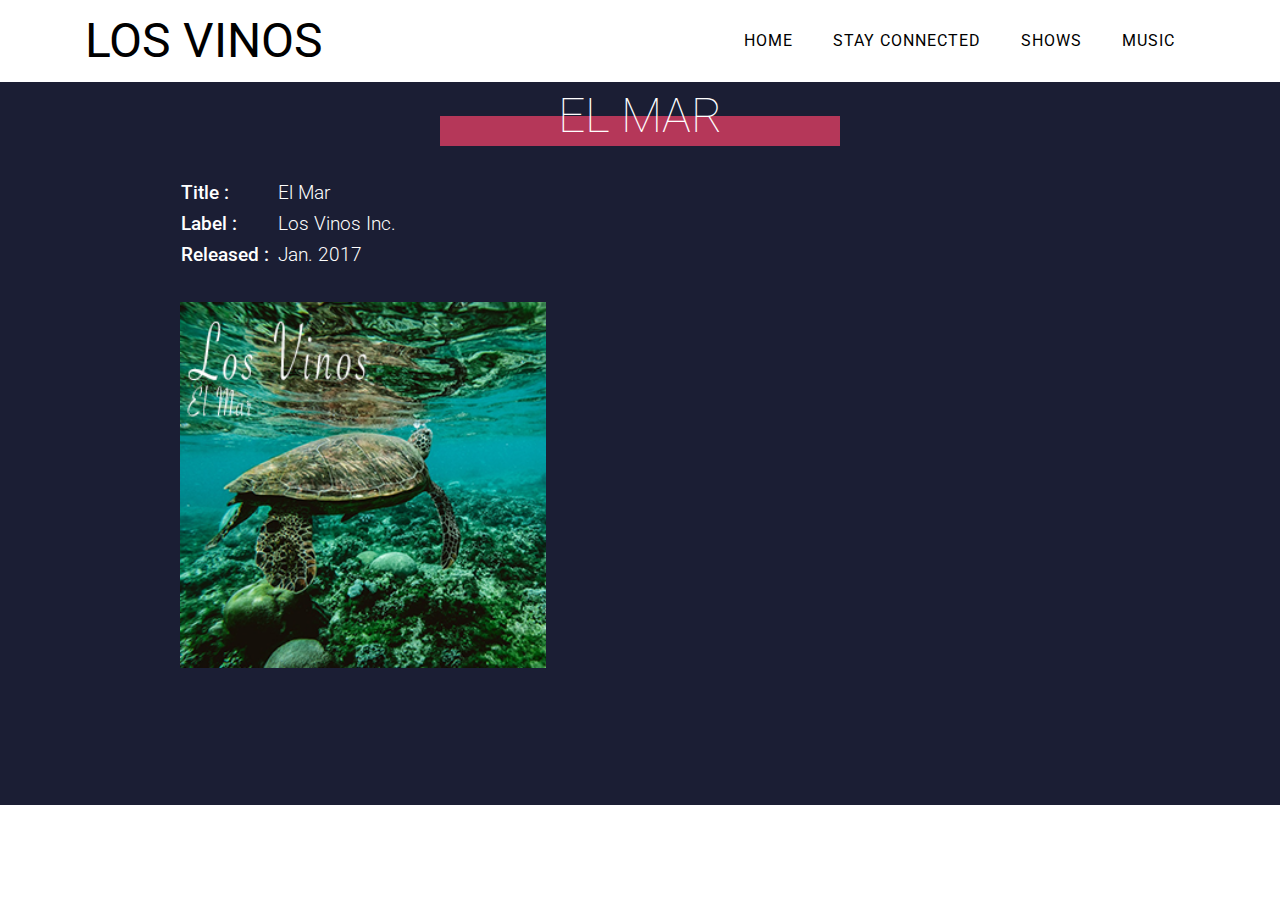
==== commit 6f976495: "Updated Styles" ====
--- a/music/el-mar.html
+++ b/music/el-mar.html
@@ -29,7 +29,7 @@
 
     <nav class="navbar navbar-expand-lg bg-secondary fixed-top text-uppercase" id="mainNav">
       <div class="container">
-        <a class="navbar-brand js-scroll-trigger" href="#home">Los Vinos</a>
+        <a class="navbar-brand js-scroll-trigger" href="../index.html#home">Los Vinos</a>
         <button class="navbar-toggler navbar-toggler-right text-uppercase rounded" type="button" data-toggle="collapse" data-target="#navbarResponsive" aria-controls="navbarResponsive" aria-expanded="false" aria-label="Toggle navigation">
           <i class="fas fa-bars"></i>
         </button>
@@ -59,30 +59,30 @@
         <hr>
         <div class="row">
           <div class="col-lg-10 mx-auto">
-                <div class="row mt-5">
+                <div class="row mt-3">
                   <div class="col-sm-12 col-md-5 col-lg-5">
                     <table class="album-details">
                       <tr class="mb-2">
-                        <td><b>Title :</b></td>
-                        <td class="pl-2">El Mar</td>
+                        <td class="label">Title :</td>
+                        <td class="pl-2 detail">El Mar</td>
                       </tr>
                       <tr class="mb-2">
-                        <td><b>Label :</b></td>
-                        <td class="pl-2">Los Vinos Inc.</td>
+                        <td class="label">Label :</td>
+                        <td class="pl-2 detail">Los Vinos Inc.</td>
                       </tr>
                       <tr class="mb-2">
-                        <td><b>Released :</b></td>
-                        <td class="pl-2">Jan. 2017</td>
+                        <td class="label">Released :</td>
+                        <td class="pl-2 detail">Jan. 2017</td>
                       </tr>
                     </table>
                   </div>
                 </div>
-                <div class="row mt-5">
-                    <div class="col-sm-12 col-md-5 col-lg-5">
+                <div class="row mt-2">
+                    <div class="col-sm-12 col-md-5 col-lg-5 mt-4">
                       <img src="../img/album_cover-el-mar.png" width="100%">
                     </div>
-                    <div class="col-sm-12 col-md-7 col-lg-7">
-                        <iframe src="https://open.spotify.com/embed/album/5Ap74Zg6Ue8oxhe9JaEBzc" width="100%" height="400" frameborder="0" allowtransparency="true" allow="encrypted-media"></iframe>
+                    <div class="col-sm-12 col-md-7 col-lg-7 mt-4">
+                        <iframe src="https://open.spotify.com/embed/artist/0huGEQDDk36uplL0QvI3Kn" width="100%" height="400" frameborder="0" allowtransparency="true" allow="encrypted-media"></iframe>
                     </div>
                 </div>
           </div>
--- a/css/freelancer.css
+++ b/css/freelancer.css
@@ -17,45 +17,46 @@
     font-family: 'Roboto', sans-serif;
 }
 
-hr.star-light,
-hr.star-dark {
-  max-width: 15rem;
-  padding: 0;
-  text-align: center;
+h2 {
+  font-weight: 100;
+}
+
+p{
+  font-weight: 100;
+}
+
+.label{
+  font-size: 1.2rem;
+  font-weight: 500;
+
+}
+
+.detail{
+  font-size: 1.2rem;
+  font-weight: 300;
+}
+
+
+hr{
+  height: 1px;
+  color: #B53759;
+  background-color: #B53759;
   border: none;
-  border-top: solid 0.25rem;
-  margin-top: 2.5rem;
-  margin-bottom: 2.5rem;
-  margin-left: auto;
-  margin-right: auto;
-}
-
-hr.star-light:after,
-hr.star-dark:after {
-  position: relative;
-  top: -.8em;
-  display: inline-block;
-  padding: 0 0.25em;
-  content: '\f005';
-  font-family: 'Roboto', sans-serif;
-  font-weight: 1200;
-  font-size: 2em;
-}
-
-hr.star-light {
-  border-color: #fff;
-}
-
-hr.star-light:after {
-  color: #fff;
-}
-
-hr.star-dark {
-  border-color: #2C3E50;
-}
-
-hr.star-dark:after {
-  color: #2C3E50; 
+  margin-top: -20px;
+  height: 30px;
+  width: 90%;
+}
+
+@media (min-width: 992px){
+  hr{
+    width: 30rem;
+  }
+}
+
+@media (min-width: 768px) {
+  hr{
+    width: 25rem;
+  }
 }
 
 section {
@@ -68,6 +69,8 @@
 }
 
 @media (min-width: 992px) {
+
+
   section h2 {
     font-size: 3rem;
     line-height: 2.5rem;
@@ -197,7 +200,9 @@
   color:#fff !important;
 }
 
+
 @media (min-width: 992px) {
+
   header.masthead {
     margin-top: 5rem;
     padding-top: calc(6rem + 106px);
@@ -210,84 +215,19 @@
   header.masthead h2 {
     font-size: 1.75em;
   }
-}
-hr{
-  height: 1px;
-  color: #B53759;
-  background-color: #B53759;
-  border: none;
-  margin-top: -20px;
-  height: 30px;
-  width: 30rem;
-}
-.portfolio {
-  margin-bottom: -15px;
-}
-
-.portfolio .portfolio-item {
-  position: relative;
-  display: block;
-  max-width: 25rem;
-  margin-bottom: 15px;
-}
-
-.portfolio .portfolio-item .portfolio-item-caption {
-  -webkit-transition: all ease 0.5s;
-  transition: all ease 0.5s;
-  opacity: 0;
-  background-color: rgba(24, 188, 156, 0.9);
-}
-
-.portfolio .portfolio-item .portfolio-item-caption:hover {
-  opacity: 1;
-}
-
-.portfolio .portfolio-item .portfolio-item-caption .portfolio-item-caption-content {
-  font-size: 1.5rem;
-}
-
-@media (min-width: 576px) {
-  .portfolio {
-    margin-bottom: -30px;
-  }
-  .portfolio .portfolio-item {
-    margin-bottom: 30px;
-  }
-}
-
-.portfolio-modal .portfolio-modal-dialog {
-  padding: 3rem 1rem;
-  min-height: calc(100vh - 2rem);
-  margin: 1rem calc(1rem - 8px);
-  position: relative;
-  z-index: 2;
-  -webkit-box-shadow: 0 0 3rem 1rem rgba(0, 0, 0, 0.5);
-  box-shadow: 0 0 3rem 1rem rgba(0, 0, 0, 0.5);
-}
-
-.portfolio-modal .portfolio-modal-dialog .close-button {
-  position: absolute;
-  top: 2rem;
-  right: 2rem;
-}
-
-.portfolio-modal .portfolio-modal-dialog .close-button i {
-  line-height: 38px;
-}
-
-.portfolio-modal .portfolio-modal-dialog h2 {
-  font-size: 2rem;
-}
-
-@media (min-width: 768px) {
-  .portfolio-modal .portfolio-modal-dialog {
-    min-height: 100vh;
-    padding: 5rem;
-    margin: 3rem calc(3rem - 8px);
-  }
-  .portfolio-modal .portfolio-modal-dialog h2 {
-    font-size: 3rem;
-  }
+
+}
+
+.social-icon{
+  font-size: 3rem !important;
+}
+
+#social-cause .close-button{
+  color:#000;
+}
+
+.web-link{
+  color: #B53759;
 }
 
 .floating-label-form-group {
